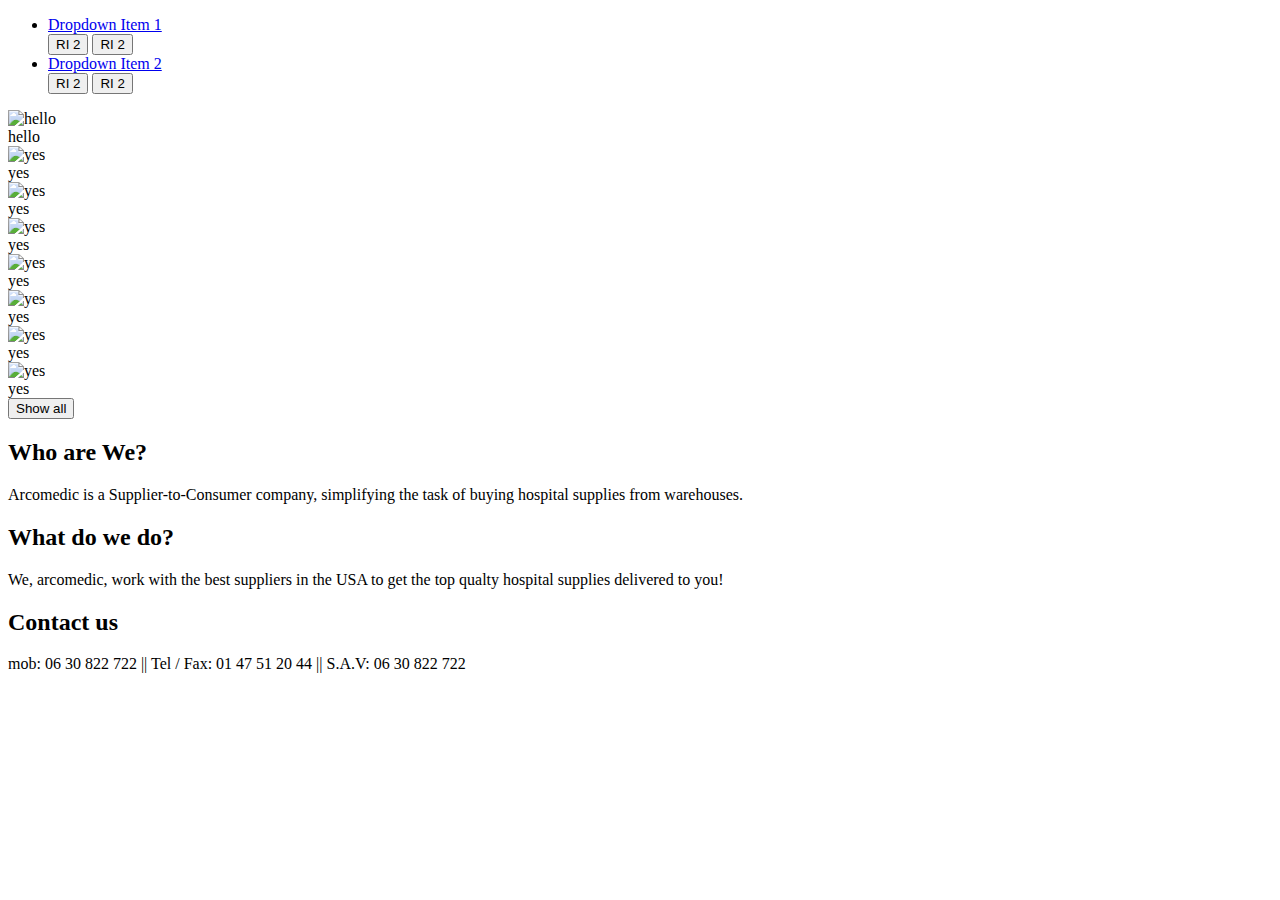
==== index.html @ 1e046257 "Create index.html" ====
<!DOCTYPE html>
<html lang="en">
<head>
    <meta charset="UTF-8">
    <meta name="viewport" content="width=device-width, initial-scale=1.0">
    <title>Sleek Website</title>
    <link rel="apple-touch-icon" sizes="180x180" href="/apple-touch-icon.png">
    <link rel="icon" type="image/png" sizes="32x32" href="/favicon-32x32.png">
    <link rel="icon" type="image/png" sizes="16x16" href="/favicon-16x16.png">
    <link rel="manifest" href="/site.webmanifest">
    <meta name="msapplication-TileColor" content="#da532c">
    <meta name="theme-color" content="#000000">
    <link rel="stylesheet" href="styles.v1.css">
</head>
<body>
    <!--<script>// Function to check if the user is using a phone (iPhone)
        function isPhone() {
            return /iPhone|iPad|iPod/i.test(navigator.userAgent);
        }

        // Redirect if the user is using a phone
        if (isPhone()) {
            window.location.href = "IphoneAcessDenied.html";
        }</script>-->
    <header>
        <nav>
            <ul class="dropdown-menu">
                <li class="dropdown-item">
                    <a href="transitionWeb.html">Dropdown Item 1</a>
                    <div class="dropdown-content">
                        <button onclick="redirectTo('website1.html')">RI 2</button>
                        <button onclick="redirectTo('website2.html')">RI 2</button>
                    </div>
                </li>
                <li class="dropdown-item">
                    <a href="transitionWeb.html">Dropdown Item 2</a>
                    <div class="dropdown-content">
                        <button onclick="redirectTo('website3.html')">RI 2</button>
                        <button onclick="redirectTo('website4.html')">RI 2</button>
                    </div>
                </li>
                <!-- Add more dropdown items here -->
            </ul>
        </nav>
    </header>
    <main>
        <section class="clickable-items">
            <!-- Placeholder items -->
            <div class="item" id="item1">
                <img src="" alt="" class="item-image">
                <div class="item-text">Item 1</div>
            </div>
            <div class="item" id="item2">
                <img src="" alt="" class="item-image">
                <div class="item-text">Item 2</div>
            </div>
            <div class="item" id="item3">
                <img src="" alt="" class="item-image">
                <div class="item-text">Item 3</div>
            </div>
            <div class="item" id="item4">
                <img src="" alt="" class="item-image">
                <div class="item-text">Item 4</div>
            </div>
            <div class="item" id="item5">
                <img src="" alt="" class="item-image">
                <div class="item-text">Item 5</div>
            </div>
            <div class="item" id="item6">
                <img src="" alt="" class="item-image">
                <div class="item-text">Item 6</div>
            </div>
            <div class="item" id="item7">
                <img src="" alt="" class="item-image">
                <div class="item-text">Item 7</div>
            </div>
            <div class="item" id="item8">
                <img src="" alt="" class="item-image">
                <div class="item-text">Item 8</div>
            </div>
        </section>
        <body>
            <section class="show-all-button">
                <button onclick="redirectToGallery()">Show all</button>
            </section>

            <script>// Your existing script

                // Function to redirect to gallery.html when "Show all" button is clicked
                function redirectToGallery() {
                    window.location.href = 'gallery.html';
                }</script>
        </body>
        <body>
            <div class="bubbles-container">
                <div class="bubble blue">
                    <h2>Who are We?</h2>
                    <p>Arcomedic is a Supplier-to-Consumer company, simplifying the task of buying hospital supplies from warehouses.</p>
                </div>
                <div class="bubble red">
                    <h2>What do we do?</h2>
                    <p>We, arcomedic, work with the best suppliers in the USA to get the top qualty hospital supplies delivered to you!</p>
                </div>
                <div class="bubble green">
                    <h2>Contact us</h2>
                    <p>mob: 06 30 822 722 || Tel / Fax: 01 47 51 20 44 || S.A.V: 06 30 822 722</p>
                </div>
            </div>
        </body>

        <script>function redirectTo(url) {
                window.location.href = url;
            }

            // Custom data list [text, image_url]
            const dataList = [
                ["hello", "https://i.ibb.co/sV3nWnD/babajayyy.jpg"],
                ["yes", "https://i.ibb.co/sV3nWnD/babajayyy.jpg"],
                ["yes", "https://i.ibb.co/sV3nWnD/babajayyy.jpg"],
                ["yes", "https://i.ibb.co/sV3nWnD/babajayyy.jpg"],
                ["yes", "https://i.ibb.co/sV3nWnD/babajayyy.jpg"],
                ["yes", "https://i.ibb.co/sV3nWnD/babajayyy.jpg"],
                ["yes", "https://i.ibb.co/sV3nWnD/babajayyy.jpg"],
                ["yes", "https://i.ibb.co/sV3nWnD/babajayyy.jpg"],
                ["yes", "https://i.ibb.co/sV3nWnD/babajayyy.jpg"],
                ["yes", "https://i.ibb.co/sV3nWnD/babajayyy.jpg"],

                // Add more data items here in the same format
            ];

            // Function to update the items with custom data
            function updateItems() {
                const items = document.querySelectorAll('.item');
                items.forEach((item, index) => {
                    const textElement = item.querySelector('.item-text');
                    const imageElement = item.querySelector('.item-image');
                    const [text, imageUrl] = dataList[index];
                    textElement.textContent = text;
                    imageElement.src = imageUrl;
                    imageElement.alt = text;
                });
            }

            // Call the function to populate the items when the page loads
            window.addEventListener('load', updateItems);</script>
    </main>
</body>
</html>
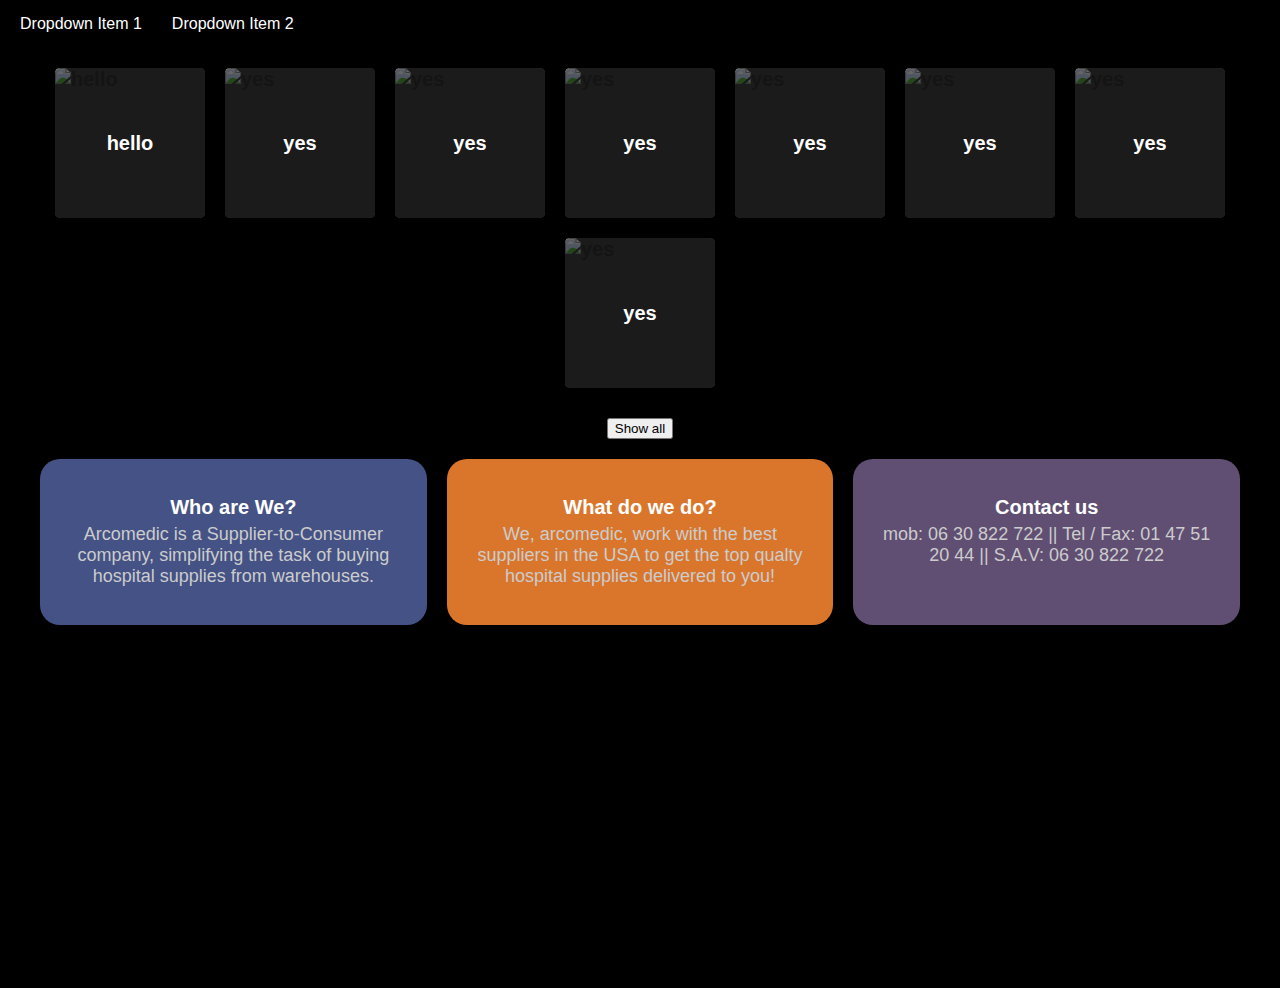
==== commit ea084340: "Update index.html" ====
--- a/index.html
+++ b/index.html
@@ -3,10 +3,8 @@
 <head>
     <meta charset="UTF-8">
     <meta name="viewport" content="width=device-width, initial-scale=1.0">
-    <title>Sleek Website</title>
-    <link rel="apple-touch-icon" sizes="180x180" href="/apple-touch-icon.png">
-    <link rel="icon" type="image/png" sizes="32x32" href="/favicon-32x32.png">
-    <link rel="icon" type="image/png" sizes="16x16" href="/favicon-16x16.png">
+    <title>Lysandre Stone Bourgeois</title>
+    <link rel="icon" href="favicon.ico" type="image/x-icon">
     <link rel="manifest" href="/site.webmanifest">
     <meta name="msapplication-TileColor" content="#da532c">
     <meta name="theme-color" content="#000000">
--- a/styles.v1.css
+++ b/styles.v1.css
@@ -0,0 +1,227 @@
+body {
+    font-family: "Helvetica Neue", Arial, sans-serif;
+    margin: 0;
+    padding: 0;
+    background-color: #000; /* Light background color */
+    color: #333; /* Dark text color */
+}
+
+header {
+    background-color: #000000;
+    color: #000;
+    padding: 10px;
+    display: flex;
+    justify-content: space-between;
+    align-items: center;
+}
+
+
+
+
+
+main {
+    padding: 20px;
+    display: flex;
+    flex-direction: column;
+    align-items: center;
+    min-height: 100vh; /* Set minimum height to fill the viewport */
+}
+.dropdown-menu {
+    background-color: #000; /* Darker background color for dropdown menu */
+    list-style-type: none;
+    margin: 0;
+    padding: 0;
+    display: flex;
+}
+
+.dropdown-item {
+    position: relative;
+    margin-right: 10px;
+}
+
+    .dropdown-item a {
+        text-decoration: none;
+        color: #fff;
+        padding: 5px 10px;
+        border-radius: 5px;
+        display: block;
+    }
+
+.dropdown-content {
+    display: none;
+    opacity: 0;
+    visibility: hidden;
+    position: absolute;
+    top: 100%;
+    left: 0;
+    background-color: #000;
+    padding: 5px;
+    border-radius: 5px;
+    min-width: 150px;
+    z-index: 5;
+}
+
+.dropdown-item:hover .dropdown-content {
+    display: flex;
+    flex-direction: column;
+    opacity: 1;
+    visibility: visible;
+}
+
+.dropdown-content button {
+    width: 100%; /* Make buttons expand to fill the dropdown */
+    text-align: left; /* Align text to the left in the buttons */
+    padding: 8px 12px;
+    border: none; /* Remove button border */
+    background-color: transparent; /* Transparent button background */
+    color: #fff;
+    font-size: 18px; /* Increase font size */
+    transition: background-color 0.2s, transform 0.2s; /* Add smooth transition for background and scale */
+}
+
+    .dropdown-content button:hover {
+        background-color: rgba(255, 255, 255, 0.1); /* White tint on hover */
+    }
+
+    .dropdown-content button:active {
+        transform: scale(0.95); /* Click animation */
+    }
+
+.clickable-items {
+    display: flex;
+    flex-wrap: wrap;
+    justify-content: center;
+    gap: 20px;
+    margin-bottom: 30px;
+}
+
+.item {
+    width: 150px;
+    height: 150px;
+    background-color: #444; /* Darker color for clickable items */
+    display: flex;
+    align-items: center;
+    justify-content: center;
+    font-weight: bold;
+    font-size: 20px;
+    position: relative; /* Add this to make the image positioning relative to the item */
+    overflow: hidden; /* Hide any overflowing parts of the image */
+    border-radius: 5px; /* Rounded corners for the item container */
+    cursor: pointer;
+    transition: opacity 0.3s ease; /* Add a smooth transition for the opacity property */
+    z-index: 0;
+}
+    .item:hover {
+        transform: scale(1.1);
+        box-shadow: 0 4px 8px rgba(0, 0, 0, 0.1); /* Add a box-shadow on hover for a subtle effect */
+    }
+    .item::before {
+        content: ""; /* Create the pseudo-element */
+        position: absolute; /* Position the pseudo-element inside the item */
+        top: 0;
+        left: 0;
+        width: 100%;
+        height: 100%;
+        background-color: rgba(0, 0, 0, 0.6); /* Dark tint color */
+        z-index: 2; /* Place the pseudo-element above the image */
+        border-radius: 5px; /* Rounded corners for the dark tint */
+        opacity: 1; /* Set initial opacity to fully tinted */
+        transition: opacity 0.3s ease; /* Add a smooth transition for the opacity property */
+    }
+
+
+    /* Add the dark tint class for non-hover state */
+    .item:not(:hover)::before {
+        content: ""; /* Create the pseudo-element */
+        position: absolute; /* Position the pseudo-element inside the item */
+        top: 0;
+        left: 0;
+        width: 100%;
+        height: 100%;
+        background-color: rgba(0, 0, 0, 0.6); /* Dark tint color */
+        z-index: 2; /* Place the pseudo-element above the image */
+        border-radius: 5px; /* Rounded corners for the dark tint */
+        opacity: 1; /* Set initial opacity to fully tinted */
+        transition: opacity 0.5s ease; /* Add a smooth transition for the opacity property */
+    }
+
+    .item-image {
+        width: 100%; /* Set the width to 100% to fill the item container */
+        height: 100%; /* Set the height to 100% to fill the item container */
+        object-fit: cover; /* Scale the image to cover the container while maintaining aspect ratio */
+        position: absolute; /* Position the image absolutely inside the item */
+        top: 0;
+        left: 0;
+        z-index: 1; /* Place the image below the dark tint pseudo-element */
+        transition: transform 0.3s ease; /* Add a smooth transition for the scaling property */
+    }
+
+    .item-text {
+        /* Add any styles for the item text here, if needed */
+        position: relative; /* Ensure the item text is above the image */
+        z-index: 3; /* Bring the item text above the dark tint and image */
+        color: #fff; /* Set the text color to white for better contrast with the dark tint */
+        opacity: 1; /* Set initial opacity to fully visible */
+        transition: opacity 0.3s ease; /* Add a smooth transition for the opacity property */
+    }
+
+    /* Add a hover effect to fade out the tint and item text, and scale the item */
+    .item:hover::before,
+    .item:hover .item-text,
+    .item-image:hover {
+        opacity: 0; /* Fade out the tint and item text when the item is hovered on */
+        transform: scale(1.1); /* Scale up the item when hovered */
+    }
+
+p {
+    color: #000; /* Dark text color for paragraph */
+}
+
+.bubbles-container {
+    display: flex;
+    justify-content: center; /* Center the bubbles horizontally */
+    gap: 20px; /* Vertical spacing between bubbles */
+    padding: 20px;
+}
+
+.bubble {
+    flex: 1;
+    max-width: calc(100vw / 3 - 40px); /* Smaller than the screen width and considering spacing */
+    background-color: #222; /* Dark gray for bubble background */
+    border-radius: 20px;
+    padding: 20px;
+}
+
+    .bubble:last-child {
+        margin-bottom: 0; /* Remove bottom margin for the last bubble */
+    }
+
+    .bubble h2 {
+        font-weight: bold;
+        font-size: 20px;
+        text-align: center; /* Center the title text */
+        color: white; /* Title text color */
+        margin-bottom: 5px; /* Decrease space between title and main text */
+    }
+
+    .bubble p {
+        font-size: 18px;
+        text-align: center;
+        color: #ccc; /* Main body text color (light gray) */
+        margin-top: 5px; /* Increase space between main text and title */
+    }
+
+.blue {
+    background-color: #445285;
+    color: white;
+}
+
+.red {
+    background-color: #D9762C;
+    color: white;
+}
+
+.green {
+    background-color: #604F73;
+    color: white;
+}
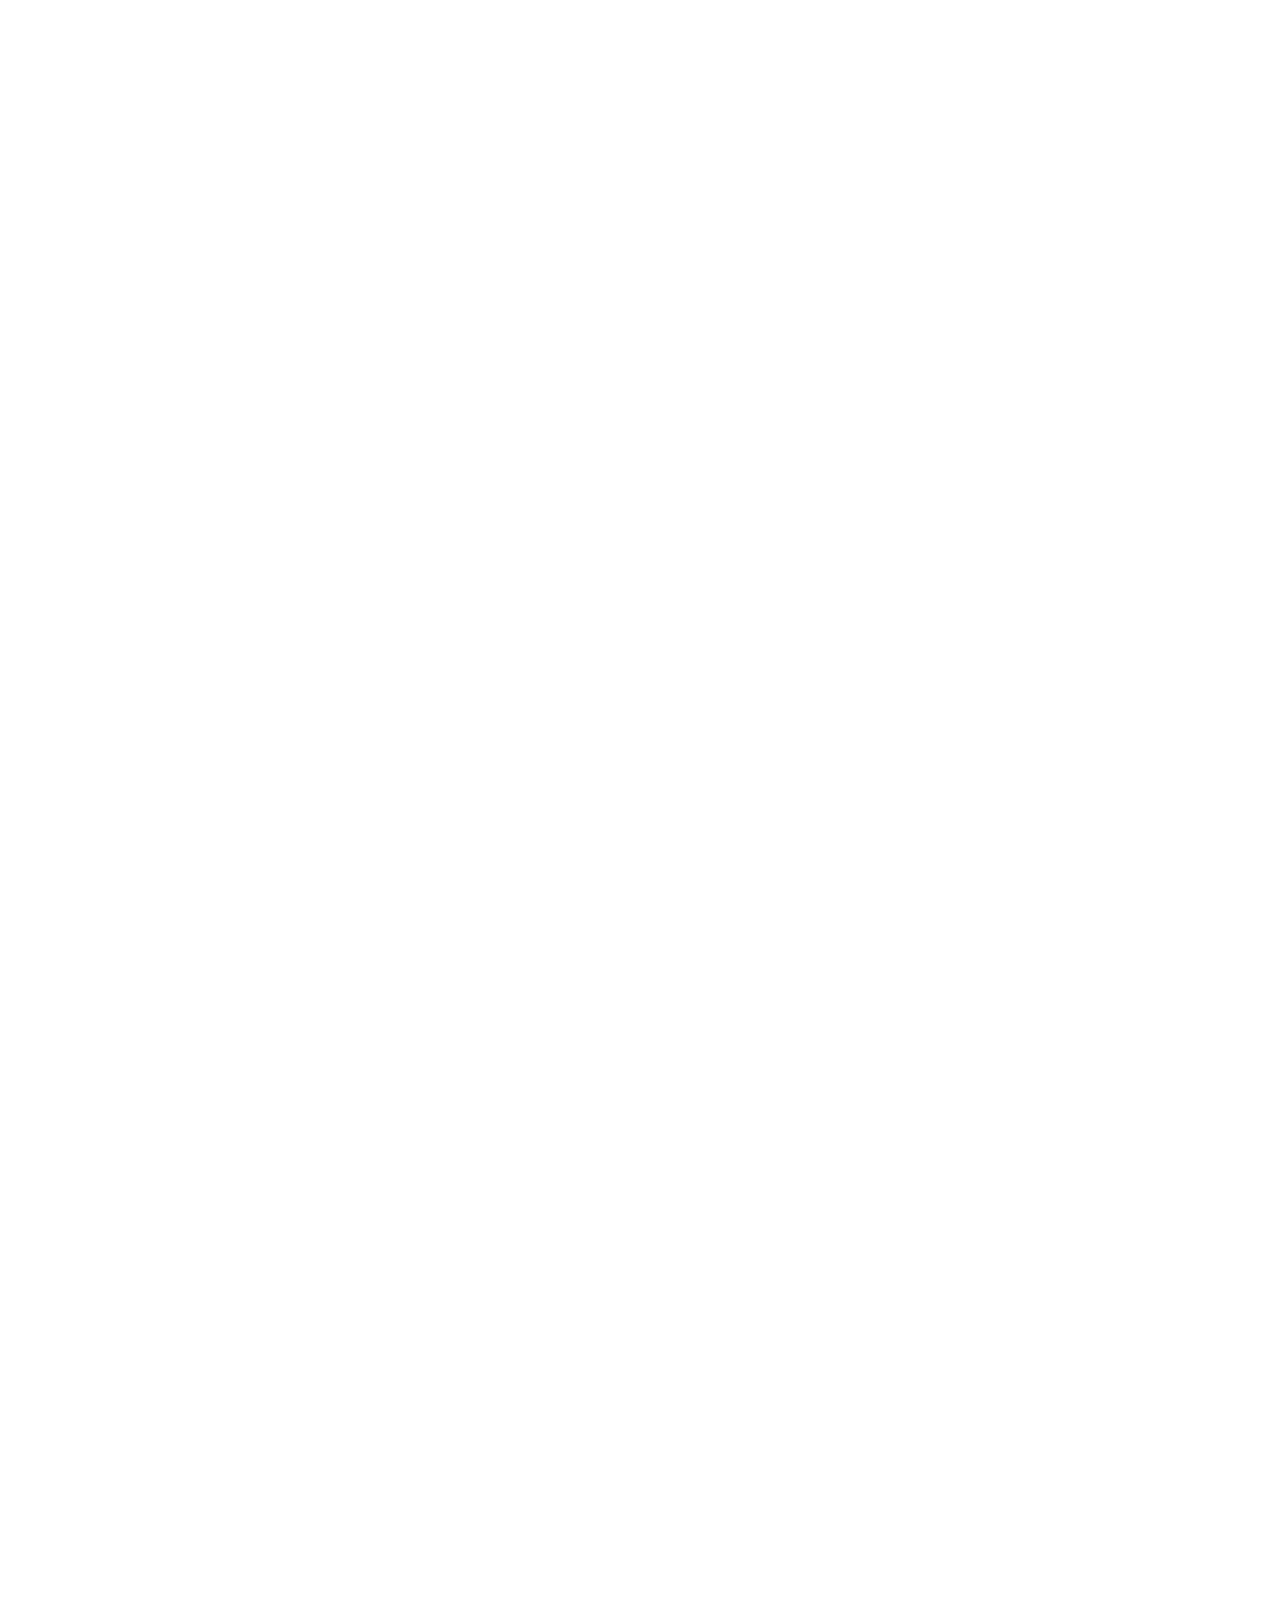
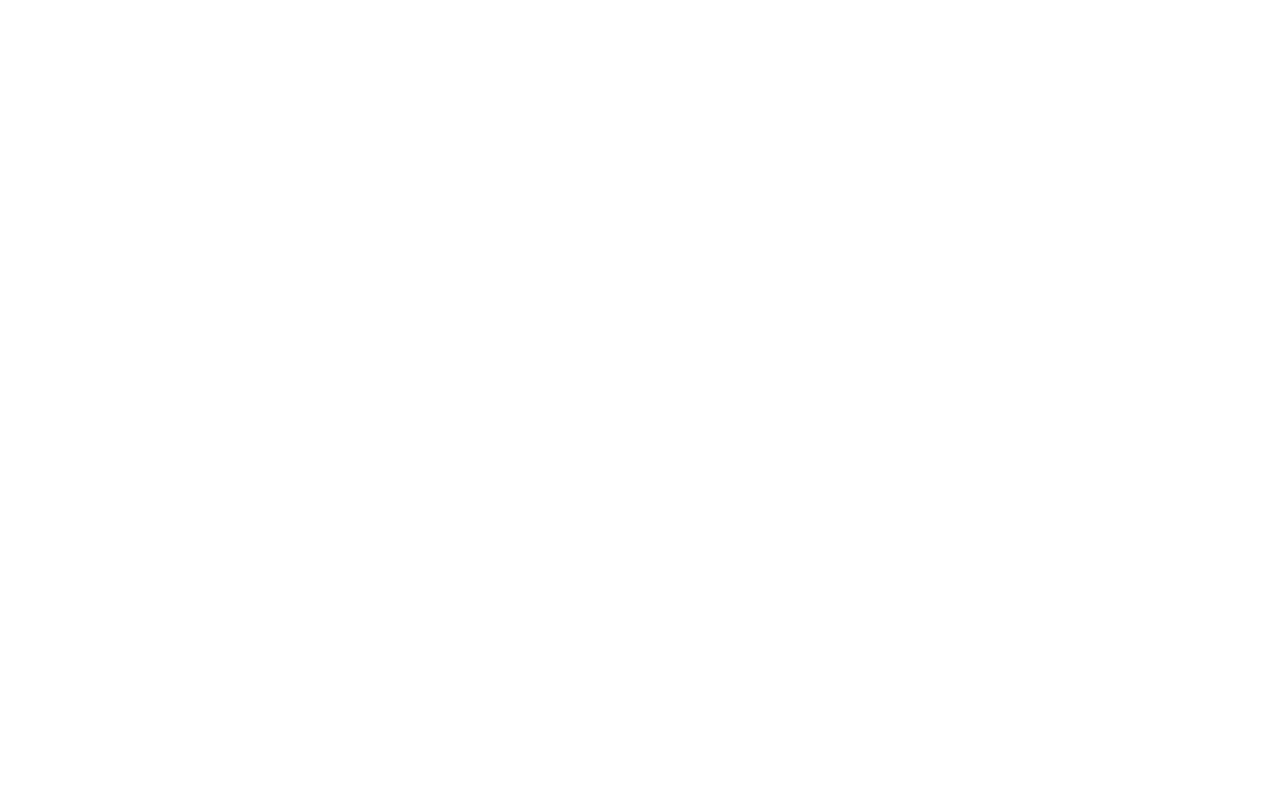
==== commit 940ac319: "Update index.html" ====
--- a/index.html
+++ b/index.html
@@ -4,143 +4,24 @@
     <meta charset="UTF-8">
     <meta name="viewport" content="width=device-width, initial-scale=1.0">
     <title>Lysandre Stone Bourgeois</title>
-    <link rel="icon" href="favicon.ico" type="image/x-icon">
+    <link rel="icon" href="favicon.v2.ico" type="image/x-icon">
     <link rel="manifest" href="/site.webmanifest">
     <meta name="msapplication-TileColor" content="#da532c">
     <meta name="theme-color" content="#000000">
     <link rel="stylesheet" href="styles.v1.css">
 </head>
 <body>
-    <!--<script>// Function to check if the user is using a phone (iPhone)
-        function isPhone() {
-            return /iPhone|iPad|iPod/i.test(navigator.userAgent);
-        }
-
-        // Redirect if the user is using a phone
-        if (isPhone()) {
-            window.location.href = "IphoneAcessDenied.html";
-        }</script>-->
-    <header>
-        <nav>
-            <ul class="dropdown-menu">
-                <li class="dropdown-item">
-                    <a href="transitionWeb.html">Dropdown Item 1</a>
-                    <div class="dropdown-content">
-                        <button onclick="redirectTo('website1.html')">RI 2</button>
-                        <button onclick="redirectTo('website2.html')">RI 2</button>
-                    </div>
-                </li>
-                <li class="dropdown-item">
-                    <a href="transitionWeb.html">Dropdown Item 2</a>
-                    <div class="dropdown-content">
-                        <button onclick="redirectTo('website3.html')">RI 2</button>
-                        <button onclick="redirectTo('website4.html')">RI 2</button>
-                    </div>
-                </li>
-                <!-- Add more dropdown items here -->
-            </ul>
-        </nav>
-    </header>
-    <main>
-        <section class="clickable-items">
-            <!-- Placeholder items -->
-            <div class="item" id="item1">
-                <img src="" alt="" class="item-image">
-                <div class="item-text">Item 1</div>
-            </div>
-            <div class="item" id="item2">
-                <img src="" alt="" class="item-image">
-                <div class="item-text">Item 2</div>
-            </div>
-            <div class="item" id="item3">
-                <img src="" alt="" class="item-image">
-                <div class="item-text">Item 3</div>
-            </div>
-            <div class="item" id="item4">
-                <img src="" alt="" class="item-image">
-                <div class="item-text">Item 4</div>
-            </div>
-            <div class="item" id="item5">
-                <img src="" alt="" class="item-image">
-                <div class="item-text">Item 5</div>
-            </div>
-            <div class="item" id="item6">
-                <img src="" alt="" class="item-image">
-                <div class="item-text">Item 6</div>
-            </div>
-            <div class="item" id="item7">
-                <img src="" alt="" class="item-image">
-                <div class="item-text">Item 7</div>
-            </div>
-            <div class="item" id="item8">
-                <img src="" alt="" class="item-image">
-                <div class="item-text">Item 8</div>
-            </div>
-        </section>
-        <body>
-            <section class="show-all-button">
-                <button onclick="redirectToGallery()">Show all</button>
-            </section>
-
-            <script>// Your existing script
-
-                // Function to redirect to gallery.html when "Show all" button is clicked
-                function redirectToGallery() {
-                    window.location.href = 'gallery.html';
-                }</script>
-        </body>
-        <body>
-            <div class="bubbles-container">
-                <div class="bubble blue">
-                    <h2>Who are We?</h2>
-                    <p>Arcomedic is a Supplier-to-Consumer company, simplifying the task of buying hospital supplies from warehouses.</p>
-                </div>
-                <div class="bubble red">
-                    <h2>What do we do?</h2>
-                    <p>We, arcomedic, work with the best suppliers in the USA to get the top qualty hospital supplies delivered to you!</p>
-                </div>
-                <div class="bubble green">
-                    <h2>Contact us</h2>
-                    <p>mob: 06 30 822 722 || Tel / Fax: 01 47 51 20 44 || S.A.V: 06 30 822 722</p>
-                </div>
-            </div>
-        </body>
-
-        <script>function redirectTo(url) {
-                window.location.href = url;
-            }
-
-            // Custom data list [text, image_url]
-            const dataList = [
-                ["hello", "https://i.ibb.co/sV3nWnD/babajayyy.jpg"],
-                ["yes", "https://i.ibb.co/sV3nWnD/babajayyy.jpg"],
-                ["yes", "https://i.ibb.co/sV3nWnD/babajayyy.jpg"],
-                ["yes", "https://i.ibb.co/sV3nWnD/babajayyy.jpg"],
-                ["yes", "https://i.ibb.co/sV3nWnD/babajayyy.jpg"],
-                ["yes", "https://i.ibb.co/sV3nWnD/babajayyy.jpg"],
-                ["yes", "https://i.ibb.co/sV3nWnD/babajayyy.jpg"],
-                ["yes", "https://i.ibb.co/sV3nWnD/babajayyy.jpg"],
-                ["yes", "https://i.ibb.co/sV3nWnD/babajayyy.jpg"],
-                ["yes", "https://i.ibb.co/sV3nWnD/babajayyy.jpg"],
-
-                // Add more data items here in the same format
-            ];
-
-            // Function to update the items with custom data
-            function updateItems() {
-                const items = document.querySelectorAll('.item');
-                items.forEach((item, index) => {
-                    const textElement = item.querySelector('.item-text');
-                    const imageElement = item.querySelector('.item-image');
-                    const [text, imageUrl] = dataList[index];
-                    textElement.textContent = text;
-                    imageElement.src = imageUrl;
-                    imageElement.alt = text;
-                });
-            }
-
-            // Call the function to populate the items when the page loads
-            window.addEventListener('load', updateItems);</script>
-    </main>
+    <body>
+    <div class="big-letters">
+        <span class="letter l">
+            <img src="lsb-image.png" alt="L">
+        </span>
+        <span class="letter s">
+            <img src="lsb-image.png" alt="S">
+        </span>
+        <span class="letter b">
+            <img src="lsb-image.png" alt="B">
+        </span>
+    </div>
 </body>
 </html>
--- a/styles.v1.css
+++ b/styles.v1.css
@@ -1,227 +1,32 @@
-body {
-    font-family: "Helvetica Neue", Arial, sans-serif;
+body, html {
     margin: 0;
     padding: 0;
-    background-color: #000; /* Light background color */
-    color: #333; /* Dark text color */
+    overflow: hidden;
 }
 
-header {
-    background-color: #000000;
-    color: #000;
-    padding: 10px;
+.big-letters {
     display: flex;
-    justify-content: space-between;
+    justify-content: center;
     align-items: center;
+    height: 100vh;
 }
 
-
-
-
-
-main {
-    padding: 20px;
-    display: flex;
-    flex-direction: column;
-    align-items: center;
-    min-height: 100vh; /* Set minimum height to fill the viewport */
-}
-.dropdown-menu {
-    background-color: #000; /* Darker background color for dropdown menu */
-    list-style-type: none;
-    margin: 0;
-    padding: 0;
-    display: flex;
+.letter {
+    font-size: 200vh; /* Adjust the font size as needed */
+    margin: 0.2em; /* Adjust the letter spacing as needed */
+    border: 5px solid white; /* Border color */
+    padding: 0.5em; /* Optional: Add some padding around the letter */
 }
 
-.dropdown-item {
-    position: relative;
-    margin-right: 10px;
+/* Custom styles for each letter */
+.l {
+    color: #FFFFFF; /* White color for the letter */
 }
 
-    .dropdown-item a {
-        text-decoration: none;
-        color: #fff;
-        padding: 5px 10px;
-        border-radius: 5px;
-        display: block;
-    }
-
-.dropdown-content {
-    display: none;
-    opacity: 0;
-    visibility: hidden;
-    position: absolute;
-    top: 100%;
-    left: 0;
-    background-color: #000;
-    padding: 5px;
-    border-radius: 5px;
-    min-width: 150px;
-    z-index: 5;
+.s {
+    color: #FFFFFF; /* White color for the letter */
 }
 
-.dropdown-item:hover .dropdown-content {
-    display: flex;
-    flex-direction: column;
-    opacity: 1;
-    visibility: visible;
+.b {
+    color: #FFFFFF; /* White color for the letter */
 }
-
-.dropdown-content button {
-    width: 100%; /* Make buttons expand to fill the dropdown */
-    text-align: left; /* Align text to the left in the buttons */
-    padding: 8px 12px;
-    border: none; /* Remove button border */
-    background-color: transparent; /* Transparent button background */
-    color: #fff;
-    font-size: 18px; /* Increase font size */
-    transition: background-color 0.2s, transform 0.2s; /* Add smooth transition for background and scale */
-}
-
-    .dropdown-content button:hover {
-        background-color: rgba(255, 255, 255, 0.1); /* White tint on hover */
-    }
-
-    .dropdown-content button:active {
-        transform: scale(0.95); /* Click animation */
-    }
-
-.clickable-items {
-    display: flex;
-    flex-wrap: wrap;
-    justify-content: center;
-    gap: 20px;
-    margin-bottom: 30px;
-}
-
-.item {
-    width: 150px;
-    height: 150px;
-    background-color: #444; /* Darker color for clickable items */
-    display: flex;
-    align-items: center;
-    justify-content: center;
-    font-weight: bold;
-    font-size: 20px;
-    position: relative; /* Add this to make the image positioning relative to the item */
-    overflow: hidden; /* Hide any overflowing parts of the image */
-    border-radius: 5px; /* Rounded corners for the item container */
-    cursor: pointer;
-    transition: opacity 0.3s ease; /* Add a smooth transition for the opacity property */
-    z-index: 0;
-}
-    .item:hover {
-        transform: scale(1.1);
-        box-shadow: 0 4px 8px rgba(0, 0, 0, 0.1); /* Add a box-shadow on hover for a subtle effect */
-    }
-    .item::before {
-        content: ""; /* Create the pseudo-element */
-        position: absolute; /* Position the pseudo-element inside the item */
-        top: 0;
-        left: 0;
-        width: 100%;
-        height: 100%;
-        background-color: rgba(0, 0, 0, 0.6); /* Dark tint color */
-        z-index: 2; /* Place the pseudo-element above the image */
-        border-radius: 5px; /* Rounded corners for the dark tint */
-        opacity: 1; /* Set initial opacity to fully tinted */
-        transition: opacity 0.3s ease; /* Add a smooth transition for the opacity property */
-    }
-
-
-    /* Add the dark tint class for non-hover state */
-    .item:not(:hover)::before {
-        content: ""; /* Create the pseudo-element */
-        position: absolute; /* Position the pseudo-element inside the item */
-        top: 0;
-        left: 0;
-        width: 100%;
-        height: 100%;
-        background-color: rgba(0, 0, 0, 0.6); /* Dark tint color */
-        z-index: 2; /* Place the pseudo-element above the image */
-        border-radius: 5px; /* Rounded corners for the dark tint */
-        opacity: 1; /* Set initial opacity to fully tinted */
-        transition: opacity 0.5s ease; /* Add a smooth transition for the opacity property */
-    }
-
-    .item-image {
-        width: 100%; /* Set the width to 100% to fill the item container */
-        height: 100%; /* Set the height to 100% to fill the item container */
-        object-fit: cover; /* Scale the image to cover the container while maintaining aspect ratio */
-        position: absolute; /* Position the image absolutely inside the item */
-        top: 0;
-        left: 0;
-        z-index: 1; /* Place the image below the dark tint pseudo-element */
-        transition: transform 0.3s ease; /* Add a smooth transition for the scaling property */
-    }
-
-    .item-text {
-        /* Add any styles for the item text here, if needed */
-        position: relative; /* Ensure the item text is above the image */
-        z-index: 3; /* Bring the item text above the dark tint and image */
-        color: #fff; /* Set the text color to white for better contrast with the dark tint */
-        opacity: 1; /* Set initial opacity to fully visible */
-        transition: opacity 0.3s ease; /* Add a smooth transition for the opacity property */
-    }
-
-    /* Add a hover effect to fade out the tint and item text, and scale the item */
-    .item:hover::before,
-    .item:hover .item-text,
-    .item-image:hover {
-        opacity: 0; /* Fade out the tint and item text when the item is hovered on */
-        transform: scale(1.1); /* Scale up the item when hovered */
-    }
-
-p {
-    color: #000; /* Dark text color for paragraph */
-}
-
-.bubbles-container {
-    display: flex;
-    justify-content: center; /* Center the bubbles horizontally */
-    gap: 20px; /* Vertical spacing between bubbles */
-    padding: 20px;
-}
-
-.bubble {
-    flex: 1;
-    max-width: calc(100vw / 3 - 40px); /* Smaller than the screen width and considering spacing */
-    background-color: #222; /* Dark gray for bubble background */
-    border-radius: 20px;
-    padding: 20px;
-}
-
-    .bubble:last-child {
-        margin-bottom: 0; /* Remove bottom margin for the last bubble */
-    }
-
-    .bubble h2 {
-        font-weight: bold;
-        font-size: 20px;
-        text-align: center; /* Center the title text */
-        color: white; /* Title text color */
-        margin-bottom: 5px; /* Decrease space between title and main text */
-    }
-
-    .bubble p {
-        font-size: 18px;
-        text-align: center;
-        color: #ccc; /* Main body text color (light gray) */
-        margin-top: 5px; /* Increase space between main text and title */
-    }
-
-.blue {
-    background-color: #445285;
-    color: white;
-}
-
-.red {
-    background-color: #D9762C;
-    color: white;
-}
-
-.green {
-    background-color: #604F73;
-    color: white;
-}
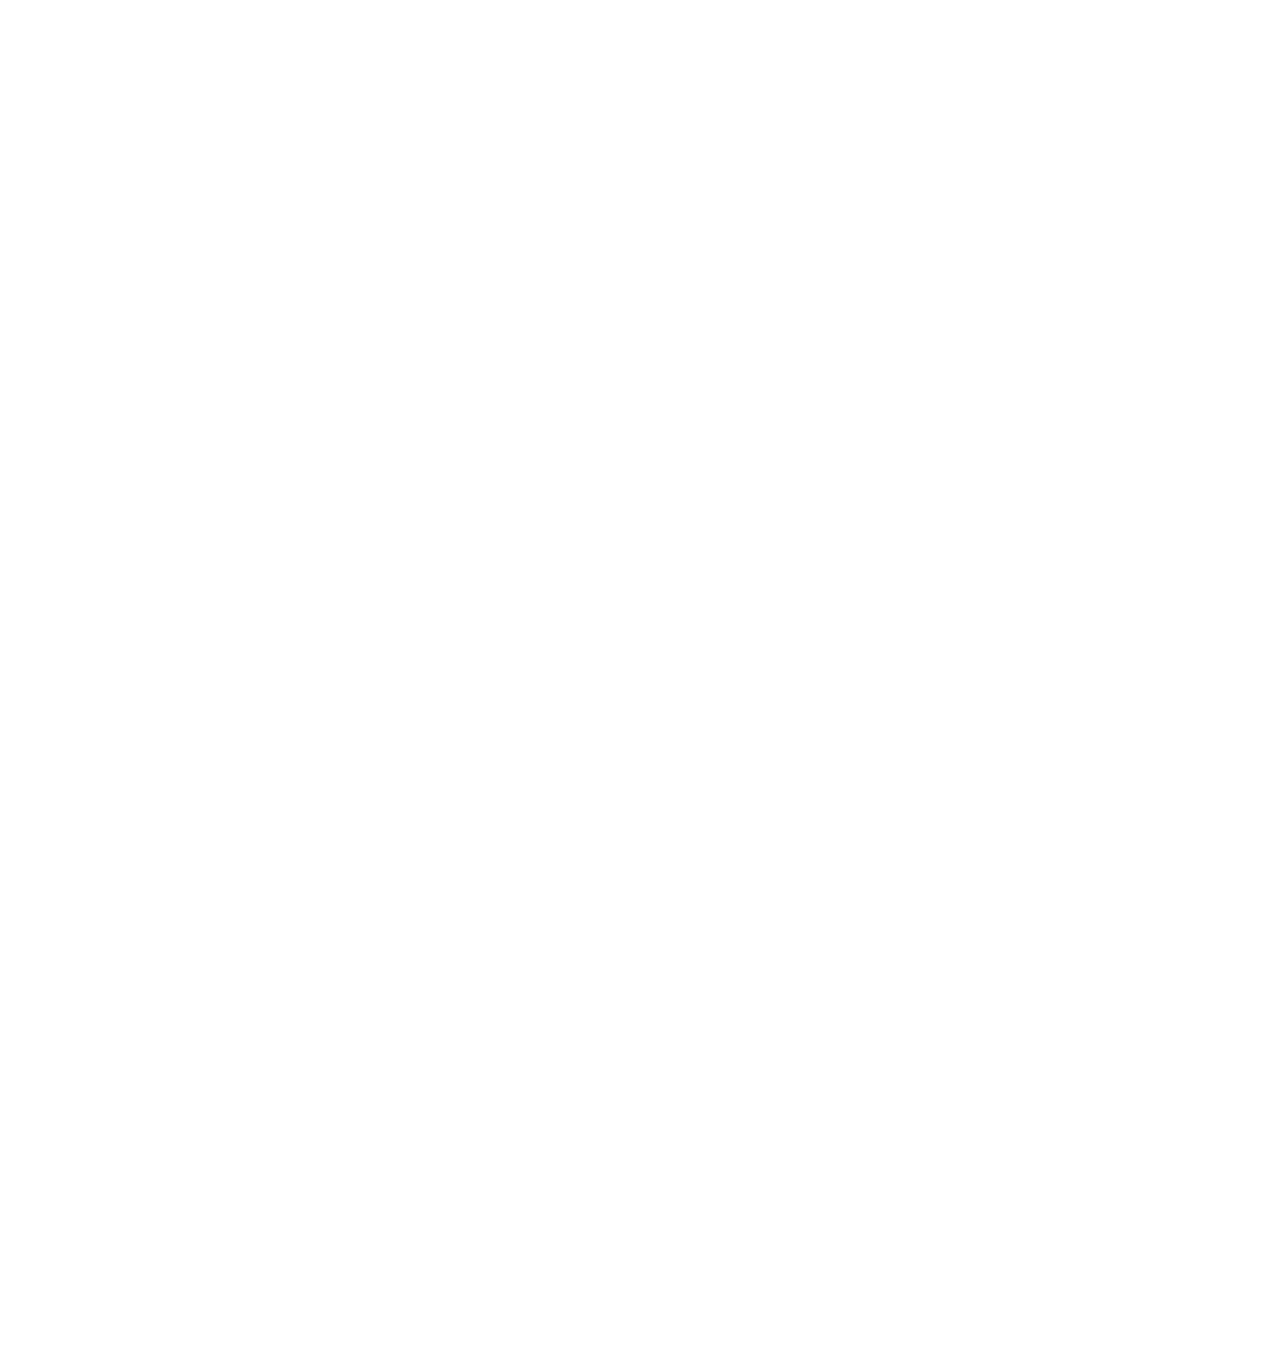
==== commit 5193a855: "Update index.html" ====
--- a/index.html
+++ b/index.html
@@ -11,17 +11,10 @@
     <link rel="stylesheet" href="styles.v1.css">
 </head>
 <body>
-    <body>
     <div class="big-letters">
-        <span class="letter l">
-            <img src="lsb-image.png" alt="L">
-        </span>
-        <span class="letter s">
-            <img src="lsb-image.png" alt="S">
-        </span>
-        <span class="letter b">
-            <img src="lsb-image.png" alt="B">
-        </span>
+        <span class="letter l"></span>
+        <span class="letter s"></span>
+        <span class="letter b"></span>
     </div>
 </body>
 </html>
--- a/styles.v1.css
+++ b/styles.v1.css
@@ -16,17 +16,24 @@
     margin: 0.2em; /* Adjust the letter spacing as needed */
     border: 5px solid white; /* Border color */
     padding: 0.5em; /* Optional: Add some padding around the letter */
+    display: inline-block;
+    background-repeat: no-repeat;
+    background-size: cover;
+    background-position: center;
 }
 
 /* Custom styles for each letter */
 .l {
-    color: #FFFFFF; /* White color for the letter */
+    color: transparent; /* Set text color to transparent to hide the actual letter */
+    background-image: url('lsb-image.png'); /* Replace with the path to your image */
 }
 
 .s {
-    color: #FFFFFF; /* White color for the letter */
+    color: transparent; /* Set text color to transparent to hide the actual letter */
+    background-image: url('lsb-image.png'); /* Replace with the path to your image */
 }
 
 .b {
-    color: #FFFFFF; /* White color for the letter */
+    color: transparent; /* Set text color to transparent to hide the actual letter */
+    background-image: url('lsb-image.png'); /* Replace with the path to your image */
 }
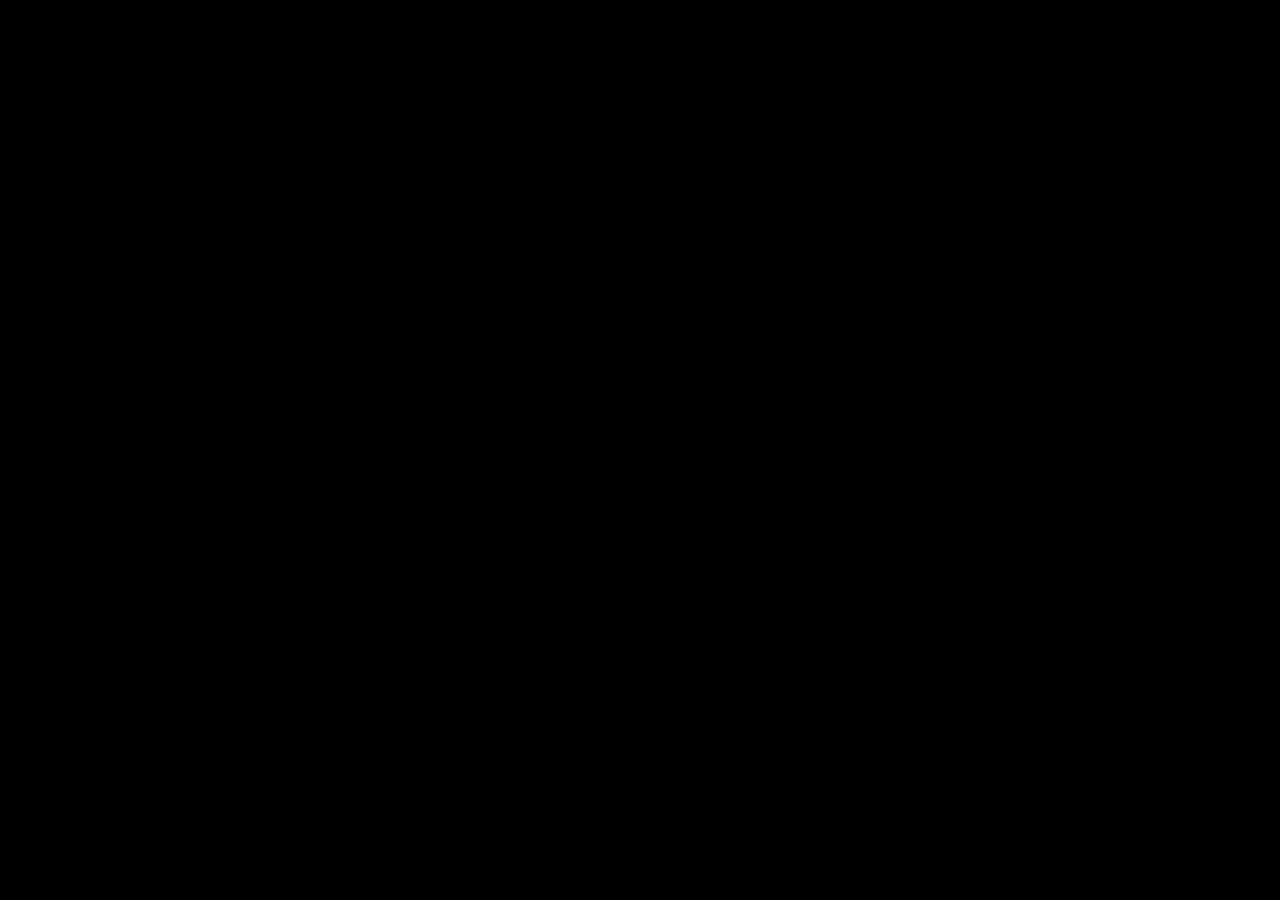
==== commit 826de560: "Add files via upload" ====
--- a/index.html
+++ b/index.html
@@ -3,18 +3,26 @@
 <head>
     <meta charset="UTF-8">
     <meta name="viewport" content="width=device-width, initial-scale=1.0">
-    <title>Lysandre Stone Bourgeois</title>
-    <link rel="icon" href="favicon.v2.ico" type="image/x-icon">
-    <link rel="manifest" href="/site.webmanifest">
-    <meta name="msapplication-TileColor" content="#da532c">
-    <meta name="theme-color" content="#000000">
+    <title>Image Letters</title>
     <link rel="stylesheet" href="styles.v1.css">
+    <link rel="icon" type="image/x-icon" href="LSBFavi.ico">
 </head>
 <body>
-    <div class="big-letters">
-        <span class="letter l"></span>
-        <span class="letter s"></span>
-        <span class="letter b"></span>
+    <div class="custom-cursor"></div>
+    <script src="script.js"></script>
+    <div class="main-container">
+        <div class="letter-container L-container">
+            <div class="L-letter" onclick="animateLetter('L')">L</div>
+        </div>
+        <div class="letter-container S-container">
+            <div class="S-letter" onclick="animateLetter('S')">S</div>
+        </div>
+        <div class="letter-container B-container">
+            <div class="B-letter" onclick="animateLetter('B')">B</div>
+        </div>
+        <div class="popup-container">
+            <div class="popup-word">ecagy</div>
+        </div>
     </div>
 </body>
 </html>
--- a/styles.v1.css
+++ b/styles.v1.css
@@ -1,39 +1,134 @@
-body, html {
+body {
+    display: flex;
+    align-items: center;
+    justify-content: center;
+    height: 100vh;
     margin: 0;
     padding: 0;
-    overflow: hidden;
+    background-color: #000;
+    background-size: cover;
+    cursor: none;
 }
 
-.big-letters {
+.main-container {
+    position: relative;
+    display: flex;
+}
+
+.letter-container {
+    flex: 1;
     display: flex;
     justify-content: center;
-    align-items: center;
-    height: 100vh;
 }
 
-.letter {
-    font-size: 200vh; /* Adjust the font size as needed */
-    margin: 0.2em; /* Adjust the letter spacing as needed */
-    border: 5px solid white; /* Border color */
-    padding: 0.5em; /* Optional: Add some padding around the letter */
-    display: inline-block;
-    background-repeat: no-repeat;
-    background-size: cover;
-    background-position: center;
+.clicked {
+    transition: opacity 0.3s, transform 0.3s;
 }
 
-/* Custom styles for each letter */
-.l {
-    color: transparent; /* Set text color to transparent to hide the actual letter */
-    background-image: url('lsb-image.png'); /* Replace with the path to your image */
+@keyframes clickAnimation {
+    0% {
+        transform: scale(1);
+        opacity: 0.7;
+    }
+
+    50% {
+        transform: scale(0.7);
+        opacity: 0;
+    }
+
+    100% {
+        transform: scale(1.0);
+        opacity: 1;
+    }
 }
 
-.s {
-    color: transparent; /* Set text color to transparent to hide the actual letter */
-    background-image: url('lsb-image.png'); /* Replace with the path to your image */
+
+.L-letter, .B-letter {
+    font-size: 80vmin;
+    font-family: 'Arial', sans-serif;
+    font-weight: bold;
+    color: transparent;
+    background-image: url('letter-images/DALLE4.png');
+    -webkit-background-clip: text;
+    background-clip: text;
+    line-height: 0.8;
+    transition: transform 0.5s cubic-bezier(0.175, 0.885, 0.32, 1.275);
 }
 
-.b {
-    color: transparent; /* Set text color to transparent to hide the actual letter */
-    background-image: url('lsb-image.png'); /* Replace with the path to your image */
+.S-letter {
+    font-size: 80vmin;
+    font-family: 'Arial', sans-serif;
+    font-weight: bold;
+    color: transparent;
+    background-image: url('letter-images/firefly.v3.jpeg');
+    -webkit-background-clip: text;
+    background-clip: text;
+    line-height: 0.8;
+    transition: transform 0.5s cubic-bezier(0.175, 0.885, 0.32, 1.275);
 }
+
+    .L-letter:hover, .S-letter:hover, .B-letter:hover {
+        transform: scale(1.2);
+    }
+
+    .popup-container {
+        position: absolute;
+        top: 30%;
+        left: 50%;
+        transform: translateX(-50%);
+        display: none;
+        font-size: 60px;
+        font-weight: bold;
+        color: #fff;
+        transition: opacity 0.5s ease-in-out;
+        opacity: 1;
+    }
+
+    .popup-word {
+        display: inline-block;
+        animation: popupAnimation 1s ease-in-out;
+    }
+
+    .custom-cursor {
+        position: fixed;
+        width: 30px;
+        height: 30px;
+        background-image: url('Cursor/Cursor.v4.png');
+        background-size: cover;
+        z-index: 3;
+        pointer-events: none; /* Ensure the cursor doesn't interfere with other elements */
+    }
+
+    @keyframes breatheCursor {
+        0%, 100% {
+        transform: scale(1);
+    }
+
+    50% {
+        transform: scale(0.8);
+    }
+}
+
+@keyframes popupAnimation {
+    0% {
+        transform: scale(0);
+    }
+
+    50% {
+        transform: scale(1.5);
+    }
+
+    100% {
+        transform: scale(1);
+    }
+}
+
+
+
+.S-container.animate-glide {
+    transform: translateX(-55.5vmin);
+}
+
+.B-container.animate-glide {
+    transform: translateX(-111vmin);
+}
